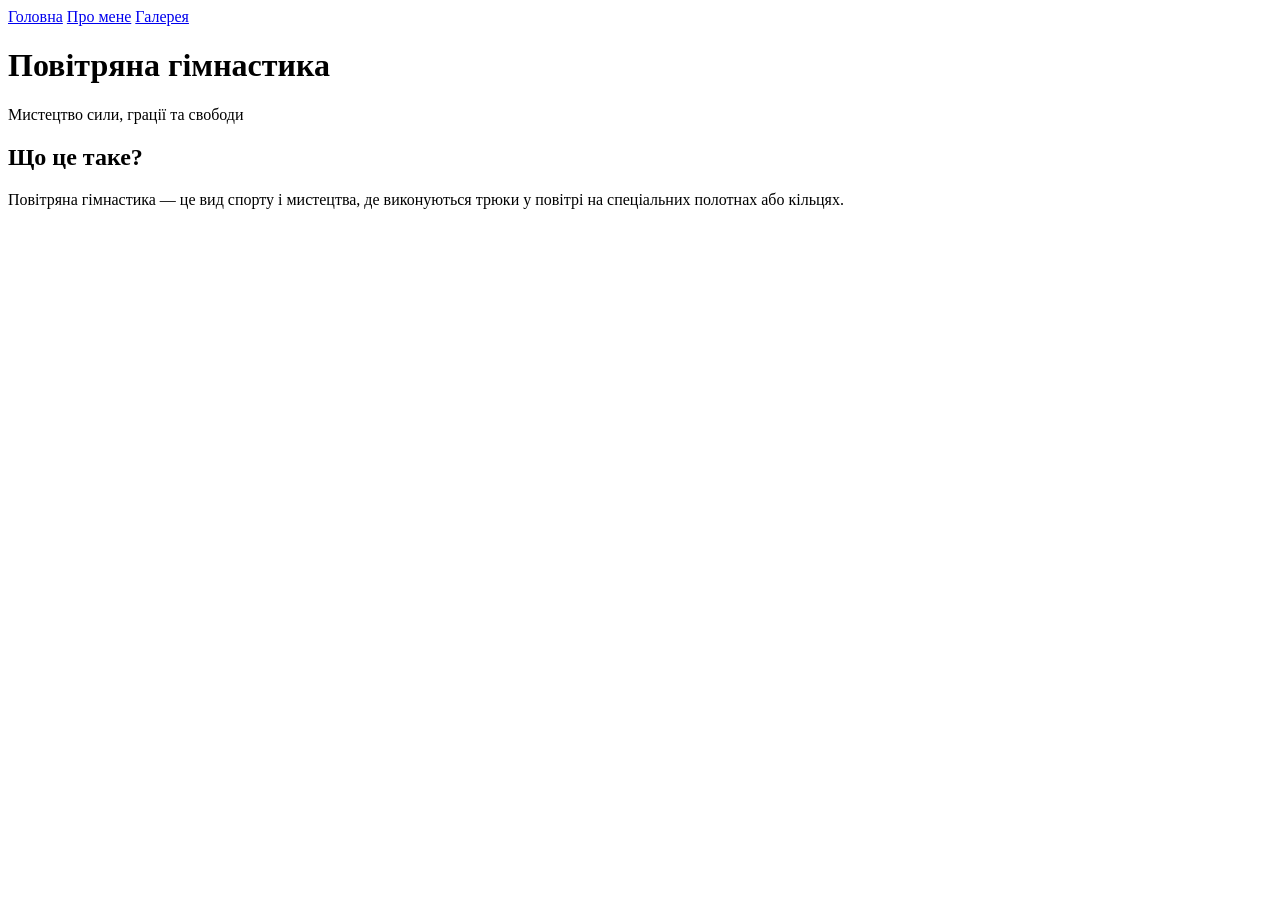
==== index.html @ 2546ace7 "Add initial HTML structure for the website" ====
<!DOCTYPE html>
<html lang="uk">
<head>
<meta charset="UTF-8">
<title>Повітряна гімнастика</title>
<link rel="stylesheet" href="style.css">
</head>
<body>

<nav>
    <a href="index.html">Головна</a>
    <a href="about.html">Про мене</a>
    <a href="gallery.html">Галерея</a>
</nav>

<header>
    <h1>Повітряна гімнастика</h1>
    <p>Мистецтво сили, грації та свободи</p>
</header>

<section>
    <h2>Що це таке?</h2>
    <p>
        Повітряна гімнастика — це вид спорту і мистецтва, де виконуються трюки у повітрі 
        на спеціальних полотнах або кільцях.
    </p>
</section>

</body>
</html>
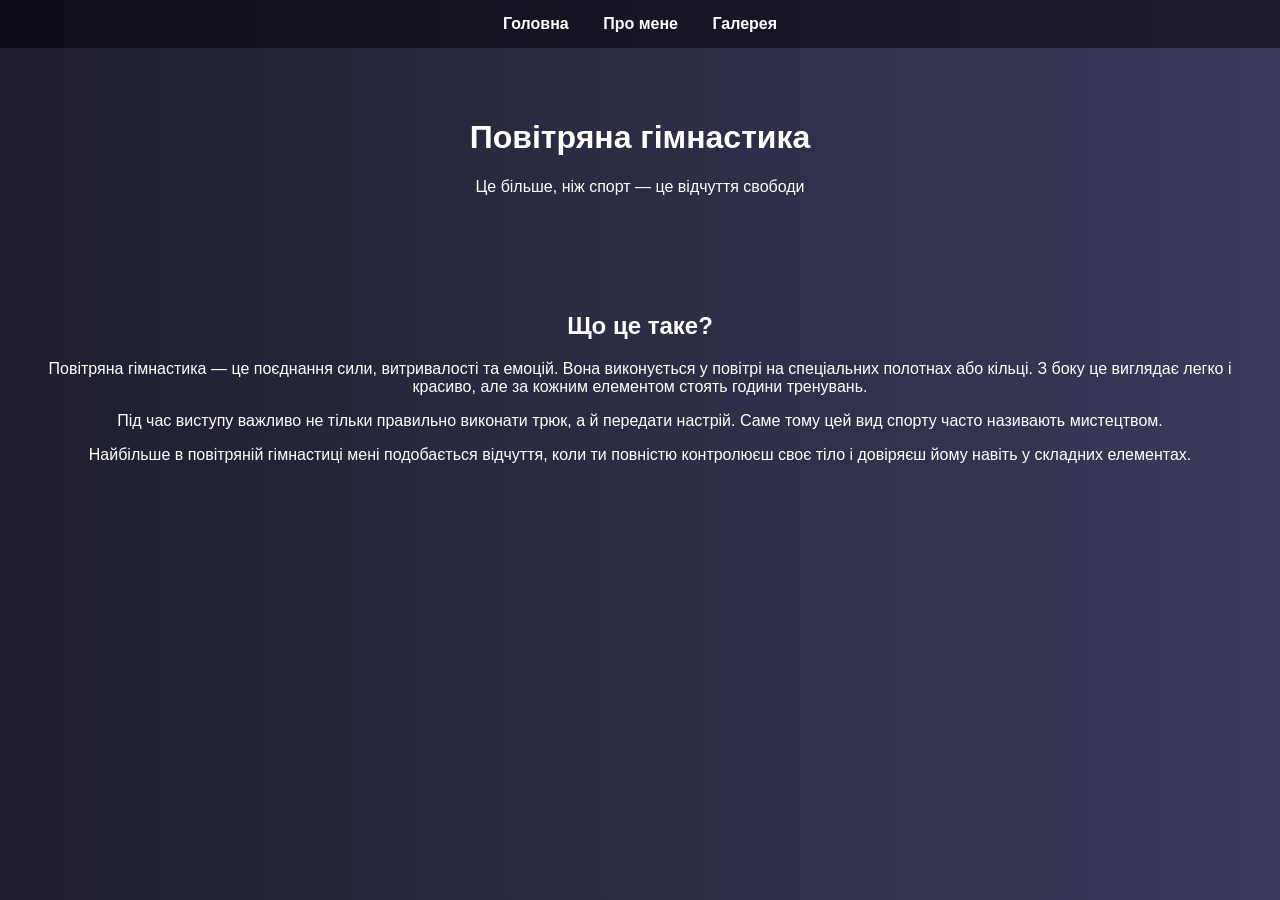
==== commit 1c1f3fe4: "Update index.html" ====
--- a/index.html
+++ b/index.html
@@ -15,14 +15,25 @@
 
 <header>
     <h1>Повітряна гімнастика</h1>
-    <p>Мистецтво сили, грації та свободи</p>
+    <p class="subtitle">Це більше, ніж спорт — це відчуття свободи</p>
 </header>
 
 <section>
     <h2>Що це таке?</h2>
     <p>
-        Повітряна гімнастика — це вид спорту і мистецтва, де виконуються трюки у повітрі 
-        на спеціальних полотнах або кільцях.
+        Повітряна гімнастика — це поєднання сили, витривалості та емоцій. 
+        Вона виконується у повітрі на спеціальних полотнах або кільці. 
+        З боку це виглядає легко і красиво, але за кожним елементом стоять години тренувань.
+    </p>
+
+    <p>
+        Під час виступу важливо не тільки правильно виконати трюк, а й передати настрій. 
+        Саме тому цей вид спорту часто називають мистецтвом.
+    </p>
+
+    <p>
+        Найбільше в повітряній гімнастиці мені подобається відчуття, коли ти повністю контролюєш своє тіло 
+        і довіряєш йому навіть у складних елементах.
     </p>
 </section>
 
--- a/style.css
+++ b/style.css
@@ -0,0 +1,43 @@
+body {
+    margin: 0;
+    font-family: Arial;
+    background: linear-gradient(to right, #1e1e2f, #3a3a5a);
+    color: white;
+    text-align: center;
+}
+
+nav {
+    background: rgba(0,0,0,0.5);
+    padding: 15px;
+}
+
+nav a {
+    color: white;
+    margin: 0 15px;
+    text-decoration: none;
+    font-weight: bold;
+}
+
+nav a:hover {
+    color: #ffcc70;
+}
+
+header {
+    padding: 50px;
+}
+
+section {
+    padding: 30px;
+}
+
+button {
+    padding: 10px 20px;
+    font-size: 16px;
+    background: #ffcc70;
+    border: none;
+    cursor: pointer;
+}
+
+button:hover {
+    background: #ffaa00;
+}
